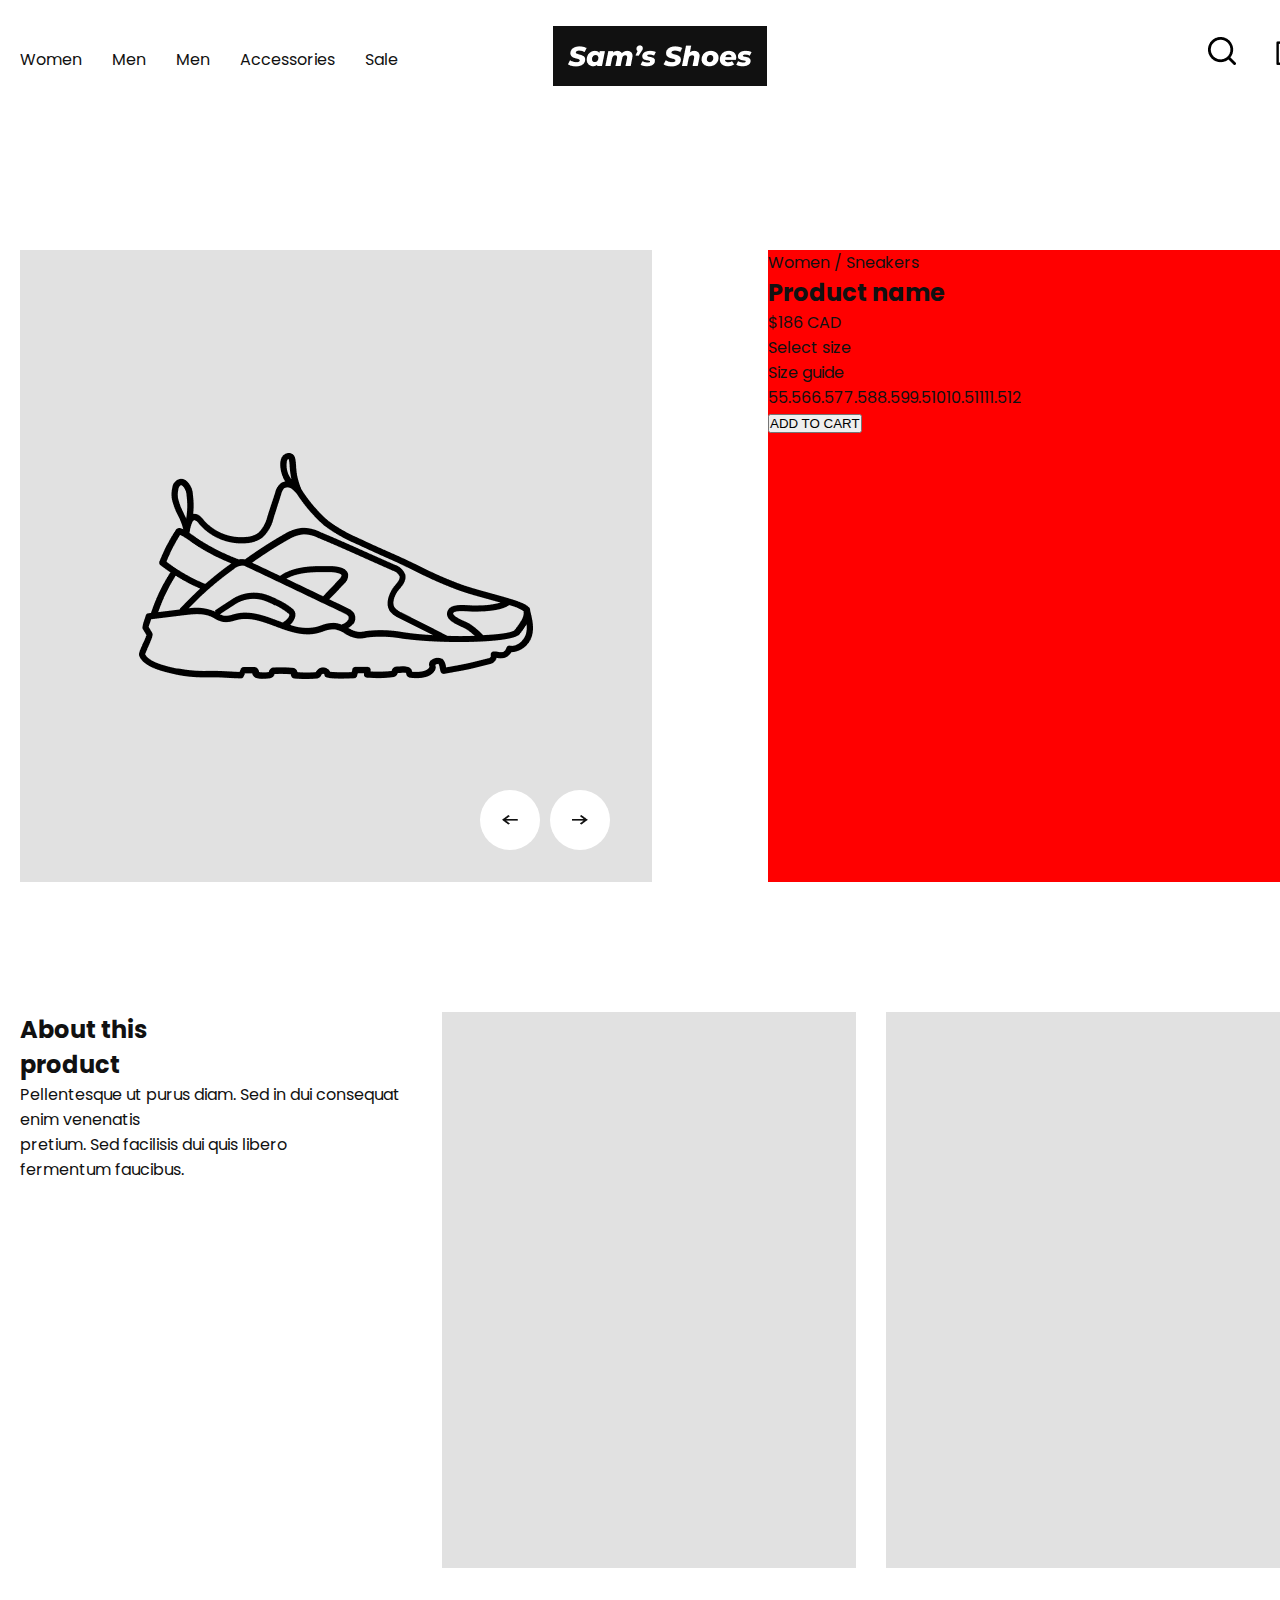
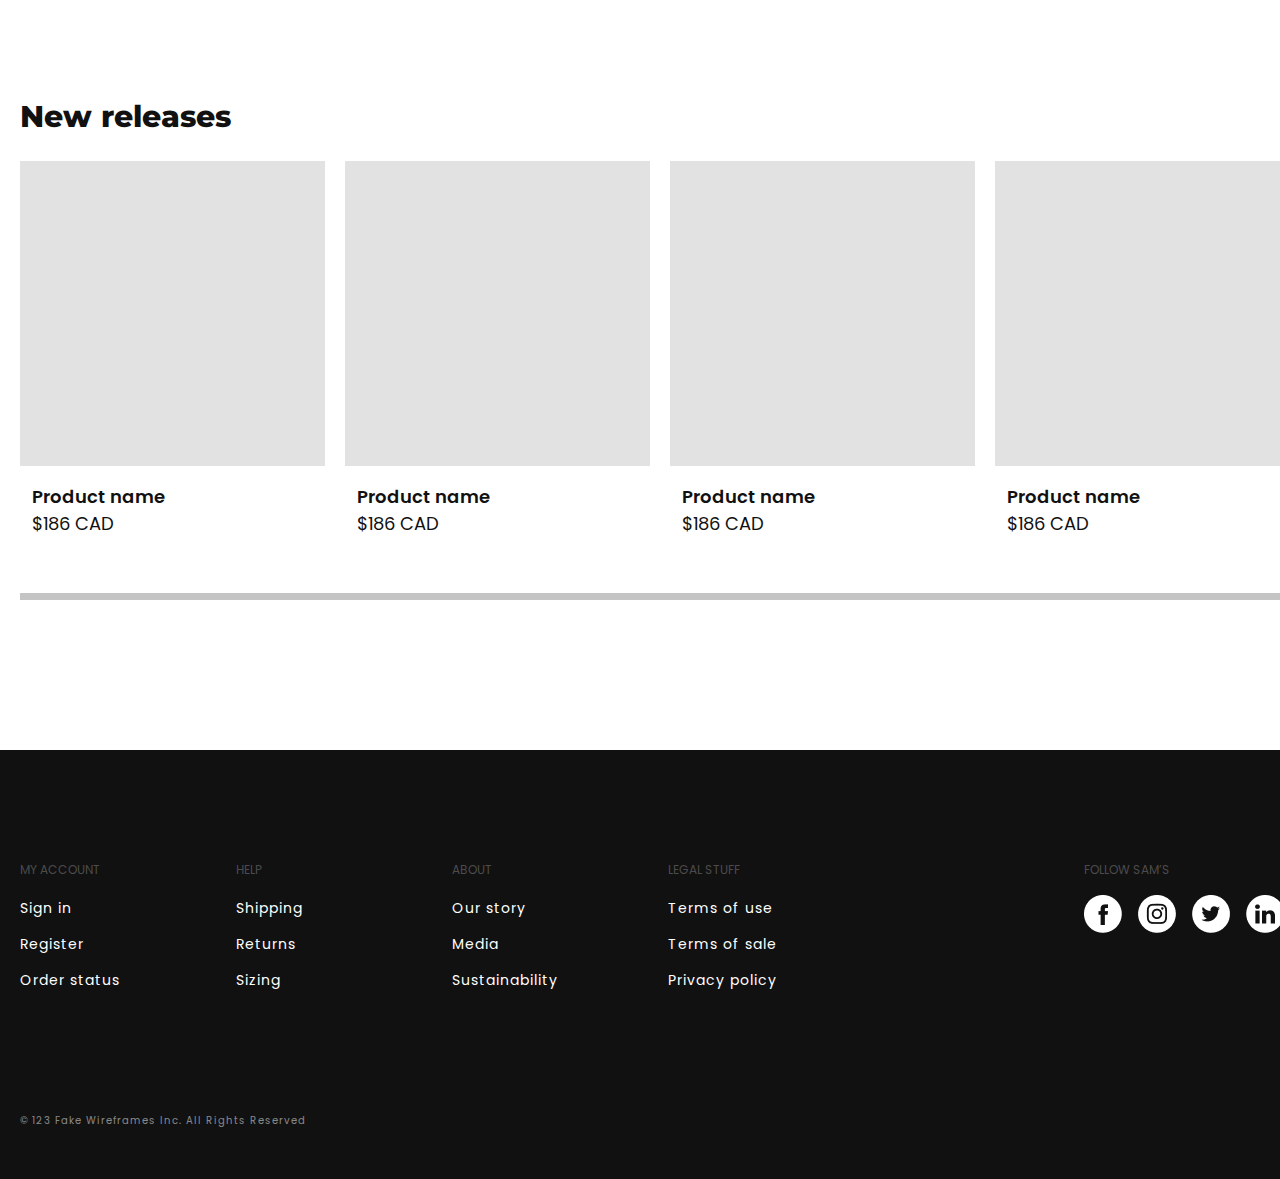
==== pages/sub.html @ ebfc3073 "shoes" ====
<!DOCTYPE html>
<html lang="ko">
  <head>
    <meta charset="UTF-8" />
    <meta http-equiv="X-UA-Compatible" content="IE=edge" />
    <meta name="viewport" content="width=S, initial-scale=1.0" />
    <title>Sam's shoes</title>
    <link rel="stylesheet" href="../css/main.css" />
    <link rel="stylesheet" href="../css/sub.css" />
  </head>
  <body>
    <div class="container">
      <div class="header">
        <div class="inner">
          <a href="../index.html" class="logo">
            <img src="/images/logo.png" alt="" />
          </a>
          <ul class="nav">
            <li><a href="#x">Women</a></li>
            <li><a href="#x">Men</a></li>
            <li><a href="#x">Men</a></li>
            <li><a href="#x">Accessories</a></li>
            <li><a href="#x">Sale</a></li>
          </ul>
          <ul class="top_menu">
            <li>
              <a href="#x"><img src="/images/search_icon.png" alt="" /></a>
            </li>
            <li>
              <a href="#x"><img src="/images/cart_icon.png" alt="" /></a>
            </li>
          </ul>
        </div>
      </div>

      <div class="product_detail inner">
        <div class="photo">
          <img src="../images/product.png" alt="" class="product_img" />
          <div class="btns">
            <a href="#x"><img src="../images/arrow_left.png" alt="" /></a>
            <a href="#x"><img src="../images/arrow_right.png" alt="" /></a>
          </div>
        </div>
        <div class="info">
          <div class="top">
            <p>Women / Sneakers</p>
            <h2>Product name</h2>
            <p>$186 CAD</p>
            <div class="size_title">
              <p>Select size</p>
              <a href="#x">Size guide</a>
            </div>
          </div>
          <ul class="size">
            <li>5</li>
            <li>5.5</li>
            <li>6</li>
            <li>6.5</li>
            <li>7</li>
            <li>7.5</li>
            <li>8</li>
            <li>8.5</li>
            <li>9</li>
            <li>9.5</li>
            <li>10</li>
            <li>10.5</li>
            <li>11</li>
            <li>11.5</li>
            <li>12</li>
          </ul>
          <button>ADD TO CART</button>
        </div>
      </div>

      <div class="product_about inner">
        <div class="text_box">
          <h2>About this<br />product</h2>
          <p>
            Pellentesque ut purus diam. Sed in dui consequat enim venenatis<br />
            pretium. Sed facilisis dui quis libero<br />fermentum faucibus.
          </p>
        </div>
        <ul class="photos">
          <li></li>
          <li></li>
        </ul>
      </div>

      <div class="product inner">
        <h2>New releases</h2>
        <ul>
          <li>
            <img src="/images/gray_img.png" alt="" />
            <div class="detail">
              <p class="name">Product name</p>
              <p class="price">$186 CAD</p>
            </div>
          </li>
          <li>
            <img src="/images/gray_img.png" alt="" />
            <div class="detail">
              <p class="name">Product name</p>
              <p class="price">$186 CAD</p>
            </div>
          </li>
          <li>
            <img src="/images/gray_img.png" alt="" />
            <div class="detail">
              <p class="name">Product name</p>
              <p class="price">$186 CAD</p>
            </div>
          </li>
          <li>
            <img src="/images/gray_img.png" alt="" />
            <div class="detail">
              <p class="name">Product name</p>
              <p class="price">$186 CAD</p>
            </div>
          </li>
        </ul>
      </div>

      <div class="footer">
        <div class="inner">
          <div class="menu">
            <ul class="footer_menu">
              <li>
                <a href="#x">MY ACCOUNT</a>
                <ul>
                  <li><a href="#x">Sign in</a></li>
                  <li><a href="#x">Register</a></li>
                  <li><a href="#x">Order status</a></li>
                </ul>
              </li>
              <li>
                <a href="#x">HELP</a>
                <ul>
                  <li><a href="#x">Shipping</a></li>
                  <li><a href="#x">Returns</a></li>
                  <li><a href="#x">Sizing</a></li>
                </ul>
              </li>
              <li>
                <a href="#x">ABOUT</a>
                <ul>
                  <li><a href="#x">Our story</a></li>
                  <li><a href="#x">Media</a></li>
                  <li><a href="#x">Sustainability</a></li>
                </ul>
              </li>
              <li>
                <a href="#x">LEGAL STUFF</a>
                <ul>
                  <li><a href="#x">Terms of use</a></li>
                  <li><a href="#x">Terms of sale</a></li>
                  <li><a href="#x">Privacy policy</a></li>
                </ul>
              </li>
            </ul>
            <div class="footer_sns">
              <p>FOLLOW SAM’S</p>
              <ul>
                <li>
                  <a href="#x"><img src="/images/sns_facebook.png" alt="" /></a>
                </li>
                <li>
                  <a href="#x"><img src="/images/sns_insta.png" alt="" /></a>
                </li>
                <li>
                  <a href="#x"><img src="/images/sns_twitter.png" alt="" /></a>
                </li>
                <li>
                  <a href="#x"><img src="/images/sns_linkedin.png" alt="" /></a>
                </li>
              </ul>
            </div>
          </div>
          <div class="copyright">
            <p>© 123 Fake Wireframes Inc. All Rights Reserved</p>
          </div>
        </div>
      </div>
    </div>
  </body>
</html>
---- css/main.css ----
/* width : 1320px */
/* 양쪽 패딩 : 20px */
/* 실제 컨텐츠 넓이 : 1280px */

@import url("https://fonts.googleapis.com/css2?family=Montserrat:wght@600;800&family=Poppins:wght@400;500;600&display=swap");

* {
  box-sizing: border-box;
  margin: 0;
  padding: 0;
}

ul {
  list-style: none;
}

a {
  text-decoration: none;
  color: inherit;
}

.btn {
  width: 256px;
  height: 64px;
  border: 1px solid #111;
  background-color: #fff;
  color: #111;
  text-align: center;
  line-height: 64px;
  font-size: 18px;
}

.btn_dark {
  background-color: #111;
  color: #fff;
}

body {
  font-family: "Poppins", sans-serif;
  /* font-family: 'Montserrat', sans-serif; */
  font-size: 16px;
  color: #111;
}

.container {
}

.inner {
  width: 1320px;
  padding: 0 20px;
  margin: 0 auto;
}

.header {
  height: 120px;
}

.header .inner {
  position: relative;
  display: flex;
  justify-content: space-between;
}

.header li a {
  height: 120px;
  display: inline-block;
  line-height: 120px;
}

.nav {
  display: flex;
}

.nav li a {
  margin-right: 30px;
}

.top_menu {
  display: flex;
}

.top_menu li a {
  margin-left: 40px;
}

.logo {
  position: absolute;
  top: 50%;
  left: 50%;
  transform: translate(-50%, -50%);
}

/* hero */
.slide {
  position: relative;
  width: 1280px;
  height: 728px;
  margin: 0 auto;
  background-image: url("/images/main_visual.png");
  background-repeat: no-repeat;
  background-position: center right;
}

.slide .text_box {
  position: absolute;
  bottom: 100px;
  left: 0;
}

.slide .text_box h2 {
  font-family: "Montserrat", sans-serif;
  font-size: 60px;
  color: #000;
  letter-spacing: -1.6px;
  line-height: 1;
}

.slide .text_box p {
  font-size: 18px;
  margin-top: 15px;
  margin-bottom: 18px;
  line-height: 28px;
}

/* banner */
.banner ul {
  display: flex;
  justify-content: space-between;
}

.banner ul li {
  width: 632px;
  height: 642px;
  background-color: #111;
  color: #fff;
  position: relative;
}

.banner li h2 {
  font-weight: 800;
  font-size: 40px;
  position: absolute;
  top: 50px;
  left: 48px;
}

.banner ul li a {
  display: flex;
  align-items: center;
  gap: 12px;
  font-weight: 500;
  font-size: 30px;
  position: absolute;
  left: 48px;
  bottom: 36px;
}

/* product */
.product {
  margin-top: 130px;
}

.product h2 {
  font-family: "Montserrat", sans-serif;
  font-weight: 800;
  font-size: 30px;
  margin-bottom: 26px;
}

.product ul {
  display: flex;
  justify-content: space-between;
  position: relative;
}

.product ul::after {
  content: "";
  position: absolute;
  background-color: #c4c4c4;
  width: 100%;
  height: 7px;
  bottom: 0;
}

.product ul li {
  width: 305px;
  padding-bottom: 63px;
  position: relative;
}

.product ul li::after {
  content: "";
  position: absolute;
  width: 0;
  height: 7px;
  background-color: #111;
  bottom: 0;
  z-index: 1;
  transition: width 0.3s;
}

.product ul li:hover::after {
  width: 100%;
}

.product .detail {
  padding-top: 10px;
  padding-left: 12px;
}

.product ul li .detail p.name {
  font-size: 18px;
  font-weight: 600;
}

.product ul li .detail p.price {
  font-size: 18px;
}

/* mailing */
.mailing {
  display: flex;
  align-items: center;
  justify-content: center;
}

.mailing .text_box {
  margin: 0 auto;
  padding: 150px;
  text-align: center;
}

.mailing .text_box h2 {
  font-family: "Montserrat", sans-serif;
  font-weight: 800;
  font-size: 40px;
  line-height: 1;
}

.mailing .text_box p {
  font-size: 18px;
  line-height: 28px;
  margin-top: 12px;
  margin-bottom: 28px;
}

/* footer */
.footer {
  background-color: #111;
  color: #fff;
  padding-top: 106px;
  padding-bottom: 50px;
}

.footer .inner .menu {
  display: flex;
  justify-content: space-between;
}

.footer .inner .footer_menu {
  display: flex;
}

.footer .inner .footer_menu li {
  width: 216px;
}

.footer .inner .footer_menu > li > a,
.footer .inner .footer_sns p {
  font-size: 12px;
  color: rgba(255, 255, 255, 0.25);
  display: inline-block;
  margin-bottom: 16px;
}

.footer .inner .footer_menu ul a {
  display: inline-block;
  font-size: 14px;
  letter-spacing: 1px;
  margin-bottom: 12px;
}

.footer .inner .footer_sns ul {
  display: flex;
}

.footer .inner .footer_sns ul li {
  margin-right: 16px;
}

.footer .inner .copyright {
  margin-top: 110px;
  font-size: 10px;
  letter-spacing: 1px;
  color: rgba(255, 255, 255, 0.5);
}
---- css/sub.css ----
.product {
  margin-bottom: 150px;
}

.product_detail {
  margin-top: 130px;
  margin-bottom: 130px;
  display: flex;
  justify-content: space-between;
}

.product_detail .photo {
  background-color: #e1e1e1;
  width: 632px;
  height: 632px;
  position: relative;
}

.product_detail .photo .product_img {
  position: absolute;
  top: 50%;
  left: 50%;
  transform: translate(-50%, -50%);
}

.product_detail .photo .btns {
  position: absolute;
  bottom: 32px;
  right: 42px;
  display: flex;
  gap: 10px;
}

.product_detail .photo .btns a {
  display: block;
  background-color: #fff;
  width: 60px;
  height: 60px;
  border-radius: 30px;
  text-align: center;
  line-height: 60px;
}

.product_detail .info {
  width: 532px;
  height: 632px;
  background-color: red;
}

.product_detail .info ul.size {
  display: flex;
}

/* product_about */
.product_about {
  display: flex;
  justify-content: space-between;
}

.product_about ul.photos {
  display: flex;
  gap: 30px;
}

.product_about ul.photos li {
  background-color: #e1e1e1;
  width: 414px;
  height: 556px;
}
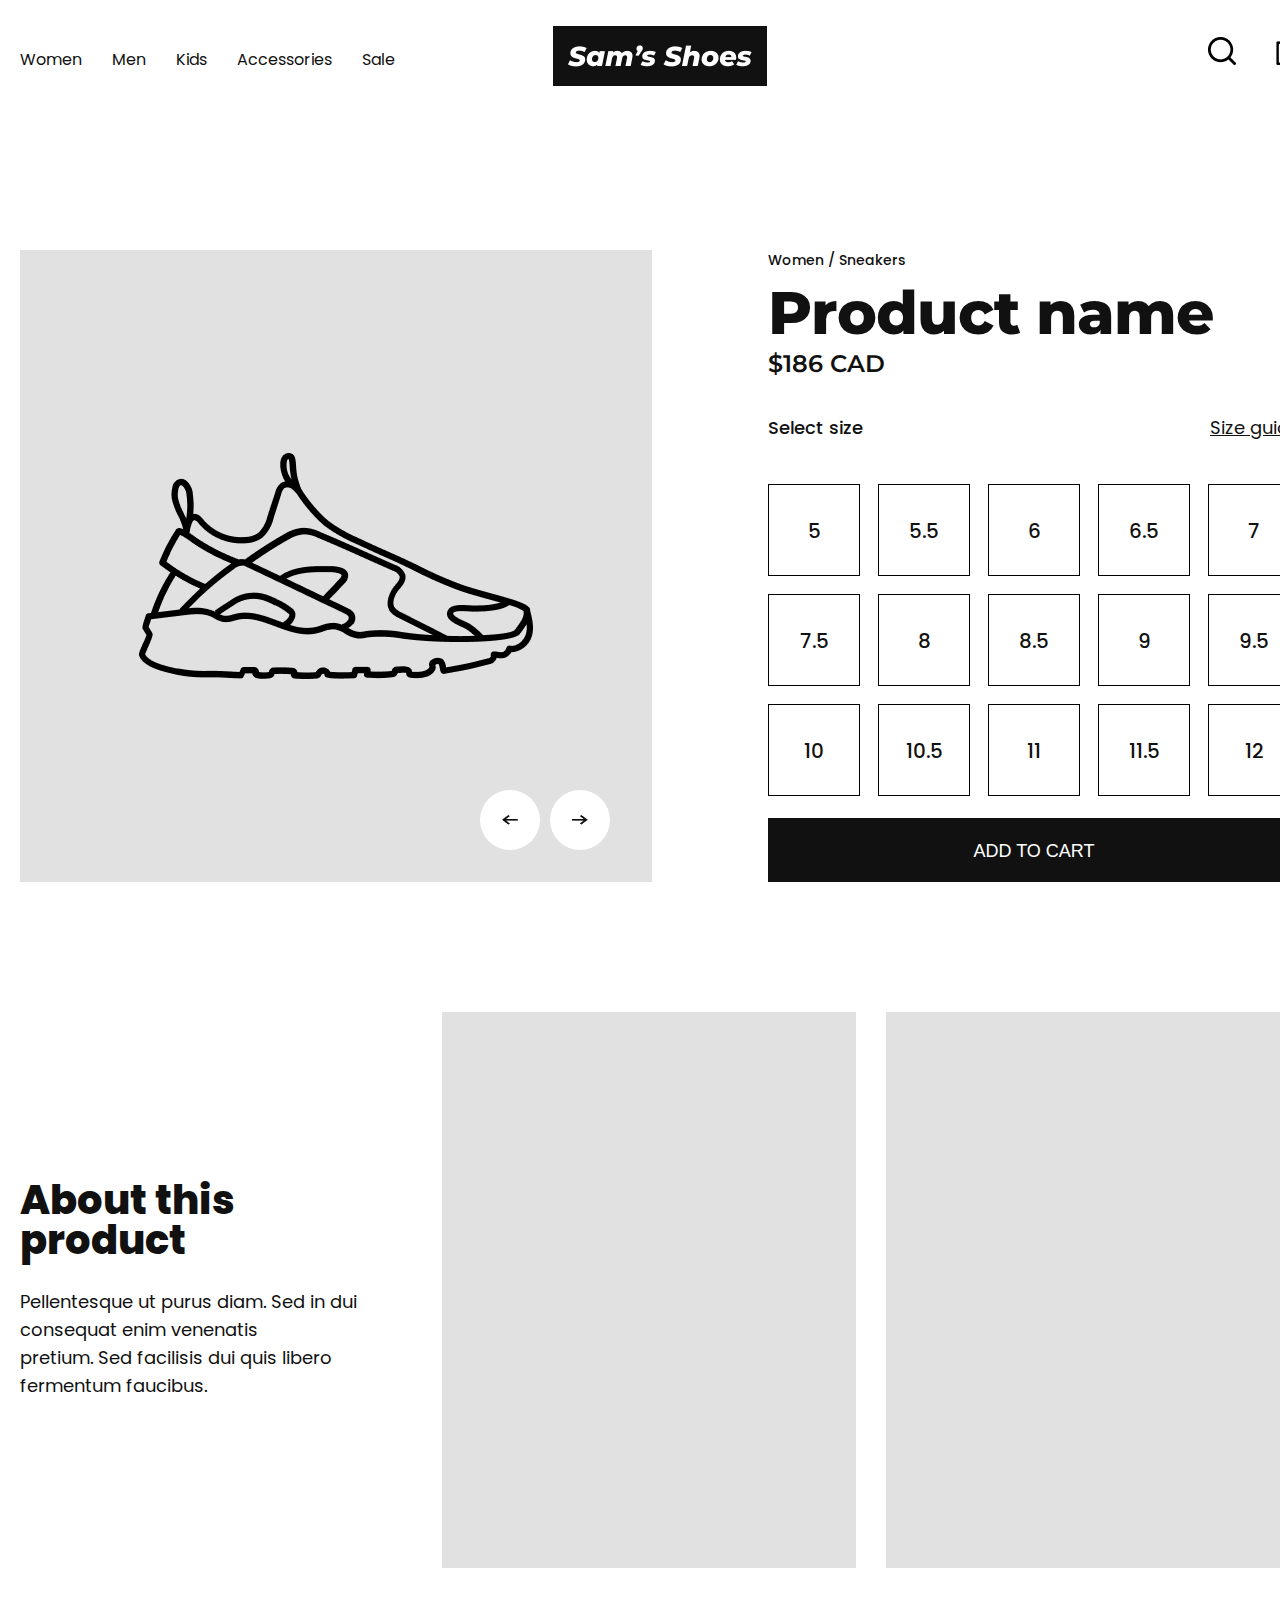
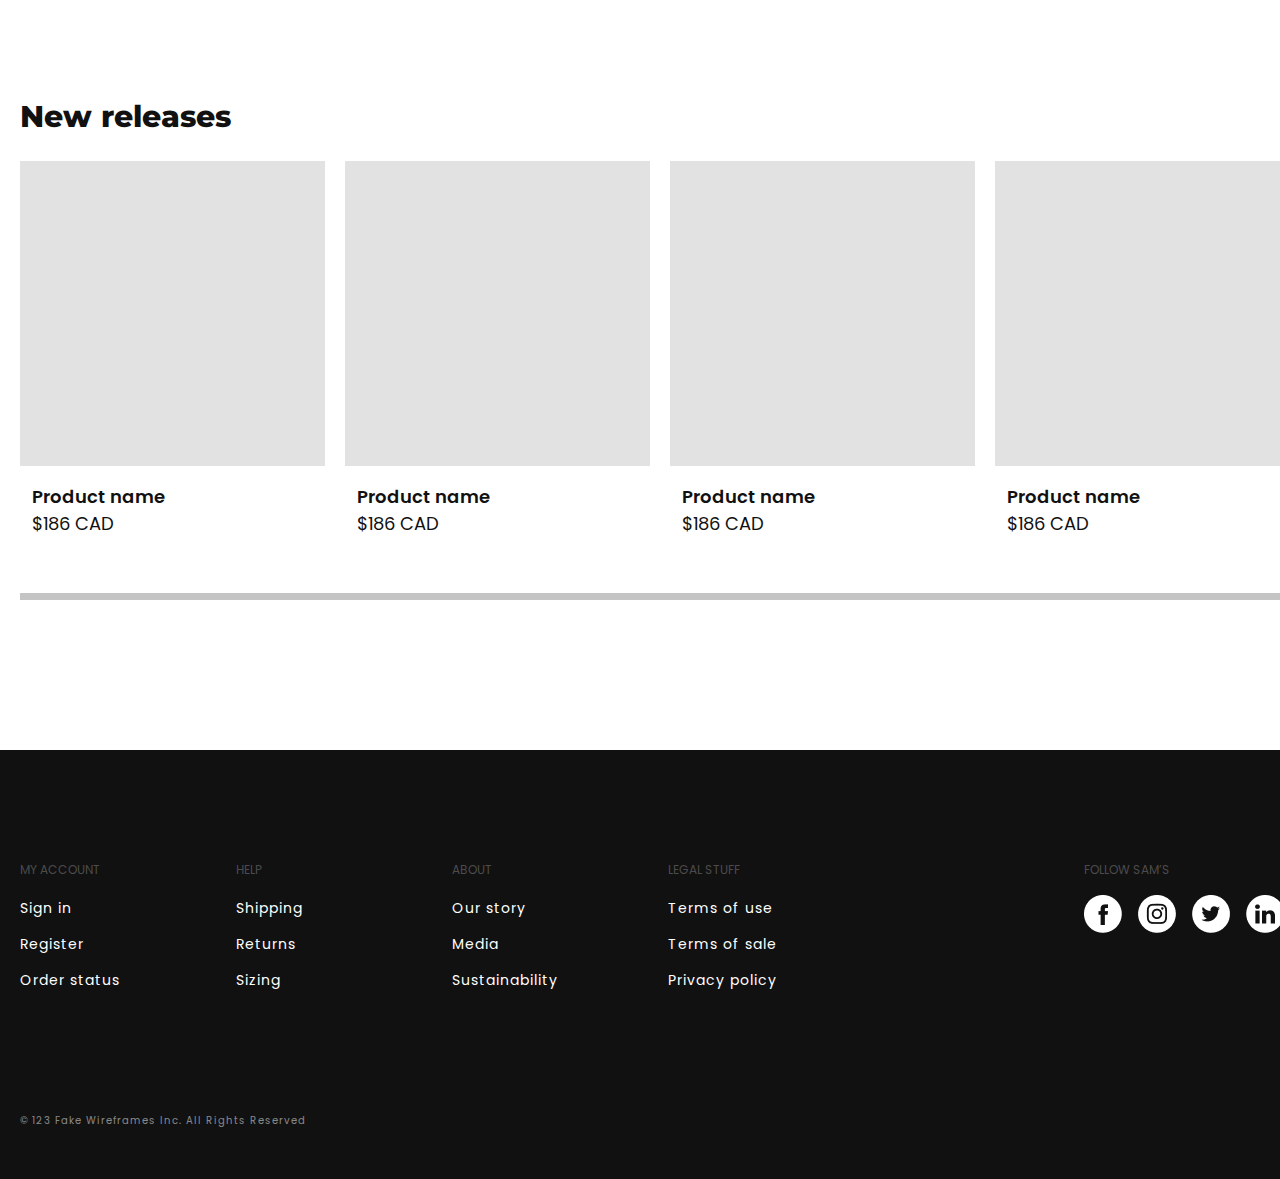
==== commit c96ab163: "shoes" ====
--- a/pages/sub.html
+++ b/pages/sub.html
@@ -18,7 +18,7 @@
           <ul class="nav">
             <li><a href="#x">Women</a></li>
             <li><a href="#x">Men</a></li>
-            <li><a href="#x">Men</a></li>
+            <li><a href="#x">Kids</a></li>
             <li><a href="#x">Accessories</a></li>
             <li><a href="#x">Sale</a></li>
           </ul>
@@ -43,9 +43,9 @@
         </div>
         <div class="info">
           <div class="top">
-            <p>Women / Sneakers</p>
+            <p class="category">Women / Sneakers</p>
             <h2>Product name</h2>
-            <p>$186 CAD</p>
+            <p class="price">$186 CAD</p>
             <div class="size_title">
               <p>Select size</p>
               <a href="#x">Size guide</a>
@@ -68,7 +68,7 @@
             <li>11.5</li>
             <li>12</li>
           </ul>
-          <button>ADD TO CART</button>
+          <button class="btn btn_dark btn_full">ADD TO CART</button>
         </div>
       </div>
 
--- a/css/main.css
+++ b/css/main.css
@@ -35,6 +35,10 @@
   color: #fff;
 }
 
+.btn_full {
+  width: 100%;
+}
+
 body {
   font-family: "Poppins", sans-serif;
   /* font-family: 'Montserrat', sans-serif; */
--- a/css/sub.css
+++ b/css/sub.css
@@ -44,11 +44,67 @@
 .product_detail .info {
   width: 532px;
   height: 632px;
-  background-color: red;
+  display: flex;
+  flex-direction: column;
+  justify-content: space-between;
 }
 
 .product_detail .info ul.size {
   display: flex;
+  gap: 18px;
+  flex-wrap: wrap;
+}
+
+.product_detail .info ul.size li {
+  width: 92px;
+  height: 92px;
+  background-color: #fff;
+  border: 1px solid #000;
+  font-weight: 500;
+  font-size: 20px;
+  text-align: center;
+  line-height: 92px;
+  transition: all 0.3s;
+  cursor: pointer;
+}
+
+.product_detail .info ul.size li:hover {
+  background-color: #000;
+  color: #fff;
+}
+
+.product_detail .info .top .category {
+  font-size: 14px;
+  font-weight: 500;
+}
+.product_detail .info .top h2 {
+  font-family: "Montserrat", sans-serif;
+  font-size: 60px;
+  font-weight: 800;
+  letter-spacing: -1px;
+  line-height: 60px;
+  margin-top: 12px;
+  margin-bottom: 6px;
+}
+.product_detail .info .top .price {
+  font-family: "Montserrat", sans-serif;
+  font-size: 24px;
+  font-weight: 600;
+}
+.product_detail .info .top .size_title {
+  display: flex;
+  justify-content: space-between;
+  margin-top: 36px;
+  margin-bottom: 20px;
+}
+.product_detail .info .top .size_title p {
+  font-size: 18px;
+  font-weight: 500;
+}
+.product_detail .info .top .size_title a {
+  font-size: 18px;
+  font-weight: 400;
+  text-decoration: underline;
 }
 
 /* product_about */
@@ -67,3 +123,20 @@
   width: 414px;
   height: 556px;
 }
+
+.product_about .text_box {
+  display: flex;
+  flex-direction: column;
+  justify-content: center;
+}
+
+.product_about .text_box h2 {
+  font-weight: 800;
+  font-size: 40px;
+  margin-bottom: 28px;
+  line-height: 40px;
+}
+.product_about .text_box p {
+  font-size: 18px;
+  line-height: 28px;
+}
